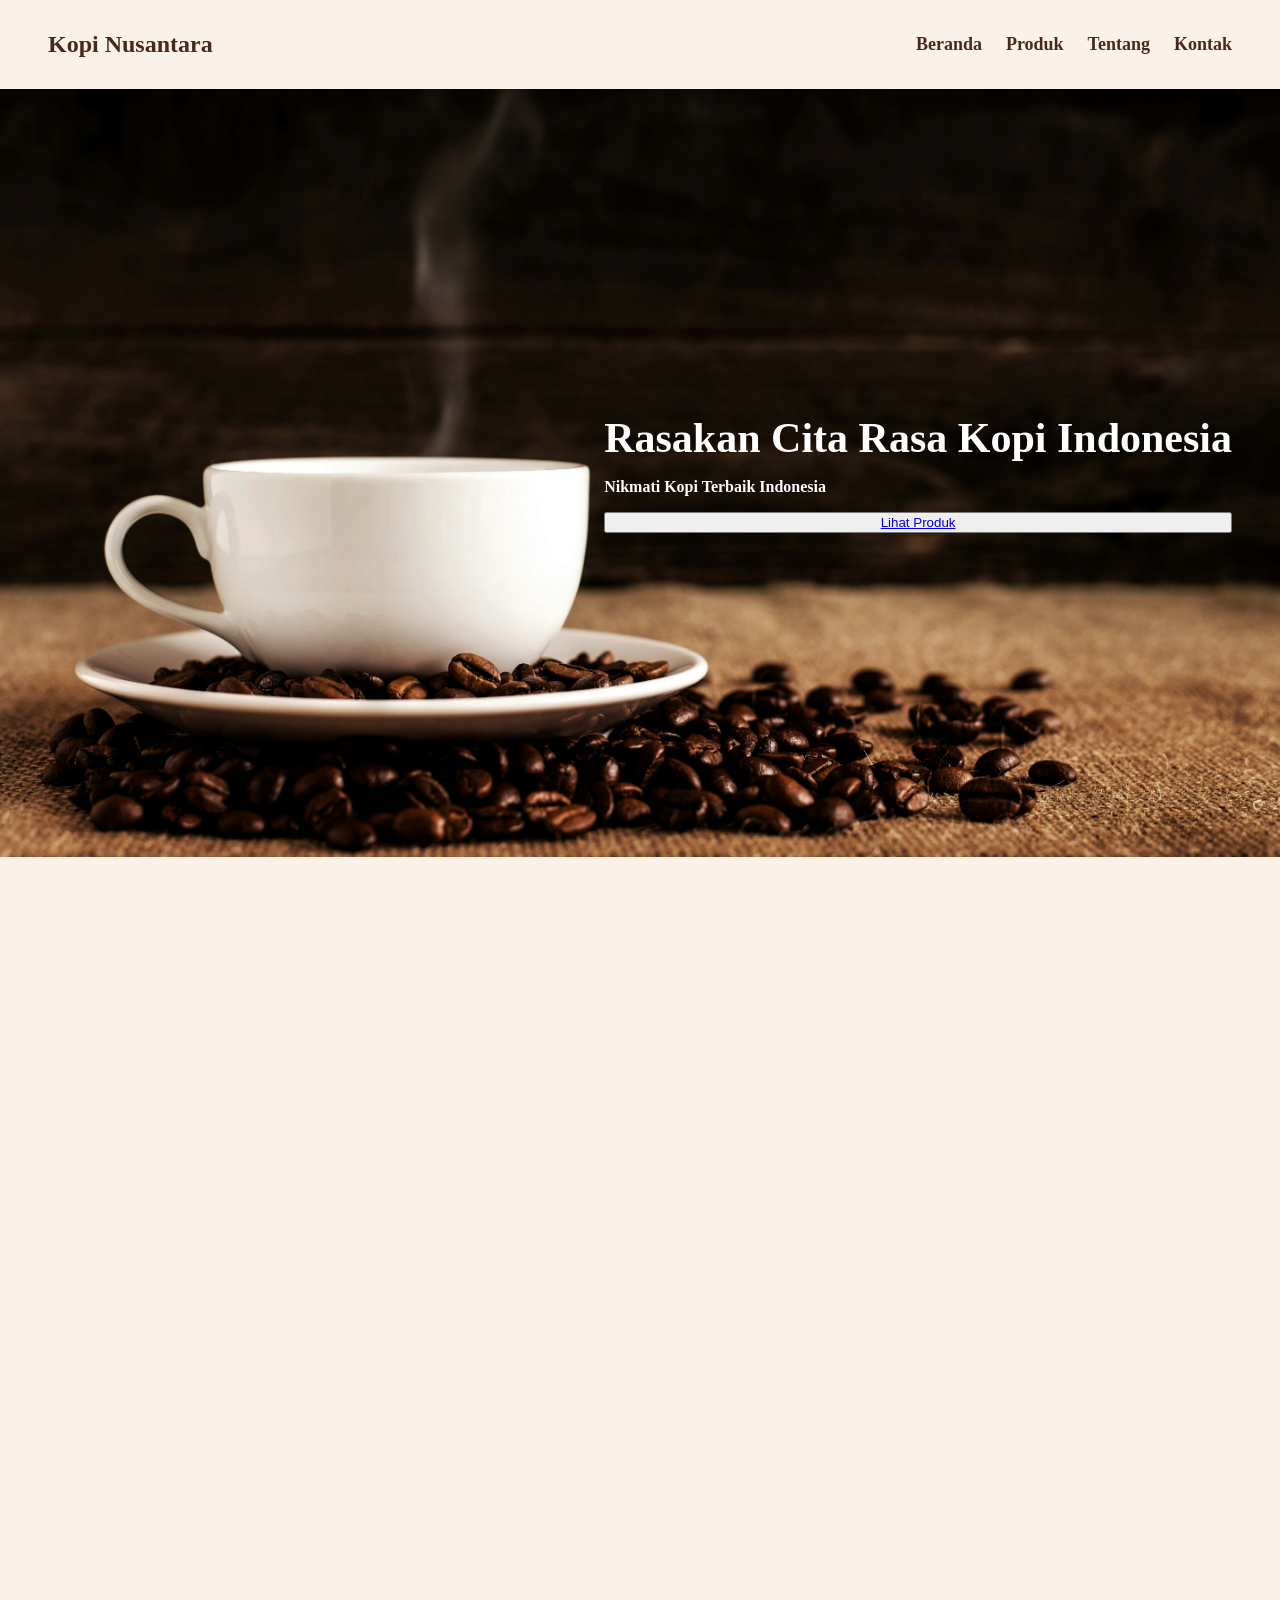
==== index.html @ b6ae77c0 "add navbar and hero section" ====
<!DOCTYPE html>
<html lang="en">

<head>
    <meta charset="UTF-8">
    <meta name="viewport" content="width=device-width, initial-scale=1.0">
    <title>Document</title>
    <link rel="stylesheet" href="styles.css">
</head>

<body>
    <header class="navbar">
        <h2 class="nav-header">Kopi Nusantara</h2>
        <nav class="nav-container">
            <ul class="nav-link">
                <li>
                    <a href="index.html">Beranda</a>
                </li>
                <li>
                    <a href="products.html" target="_blank">Produk</a>
                </li>
                <li>
                    <a href="#" target="_blank">Tentang</a>
                </li>
                <li>
                    <a href="#" target="_blank">Kontak</a>

                </li>
            </ul>
        </nav>
    </header>

    <section class="hero">
        <div class="hero-content">
            <h2 style="font-size:42px;">Rasakan Cita Rasa Kopi Indonesia</h2>
            <h4>Nikmati Kopi Terbaik Indonesia</h4>
            <button><a href="products.html">Lihat Produk</a></button>
        </div>
        <img src="/assets/bg-hero.jpg" alt="bg-hero">
    </section>



</body>

</html>
---- styles.css ----
body {
    margin: 0;
    background-color: #faf2e8;
    height: 200vh;
}

h1,
h2,
h3,
h4,
h5,
h6 {
    margin: 0;
}


.navbar {
    display: flex;
    padding: 16px 48px;
    align-items: center;
    justify-content: space-between;
    box-shadow: 3px 3px 10px 2px rgba(0, 0, 0, 0.3);
    position: sticky;
    top: 0;
    background-color: #faf2e8;
    z-index: 99;
}

.nav-header {
    margin: 0;
    color: #472a1b;
}

.nav-link {
    display: flex;
    list-style-type: none;
    gap: 24px;

    padding: 0;
    justify-content: center;
    color: #472a1b;
    font-weight: bold;
    font-size: 18px;


}

.nav-link a,
.nav-link a:visited {
    text-decoration: none;
    color: #472a1b;
}

.nav-link a:hover {
    text-decoration: underline;
    color: #a85f3a;
}

.hero img {
    width: 100%;
    height: 100%;
    object-fit: cover;
    position: absolute;
    top: 0;
    left: 0;
}

.hero {
    height: 80vh;
    position: relative;
    display:flex;
    align-items: center;
    padding: 24px 48px;
    justify-content: end;
}

.hero-content {
    position: relative;
    color: white;
    z-index: 99;
    display: flex;
    flex-direction: column;
    gap: 16px;

}
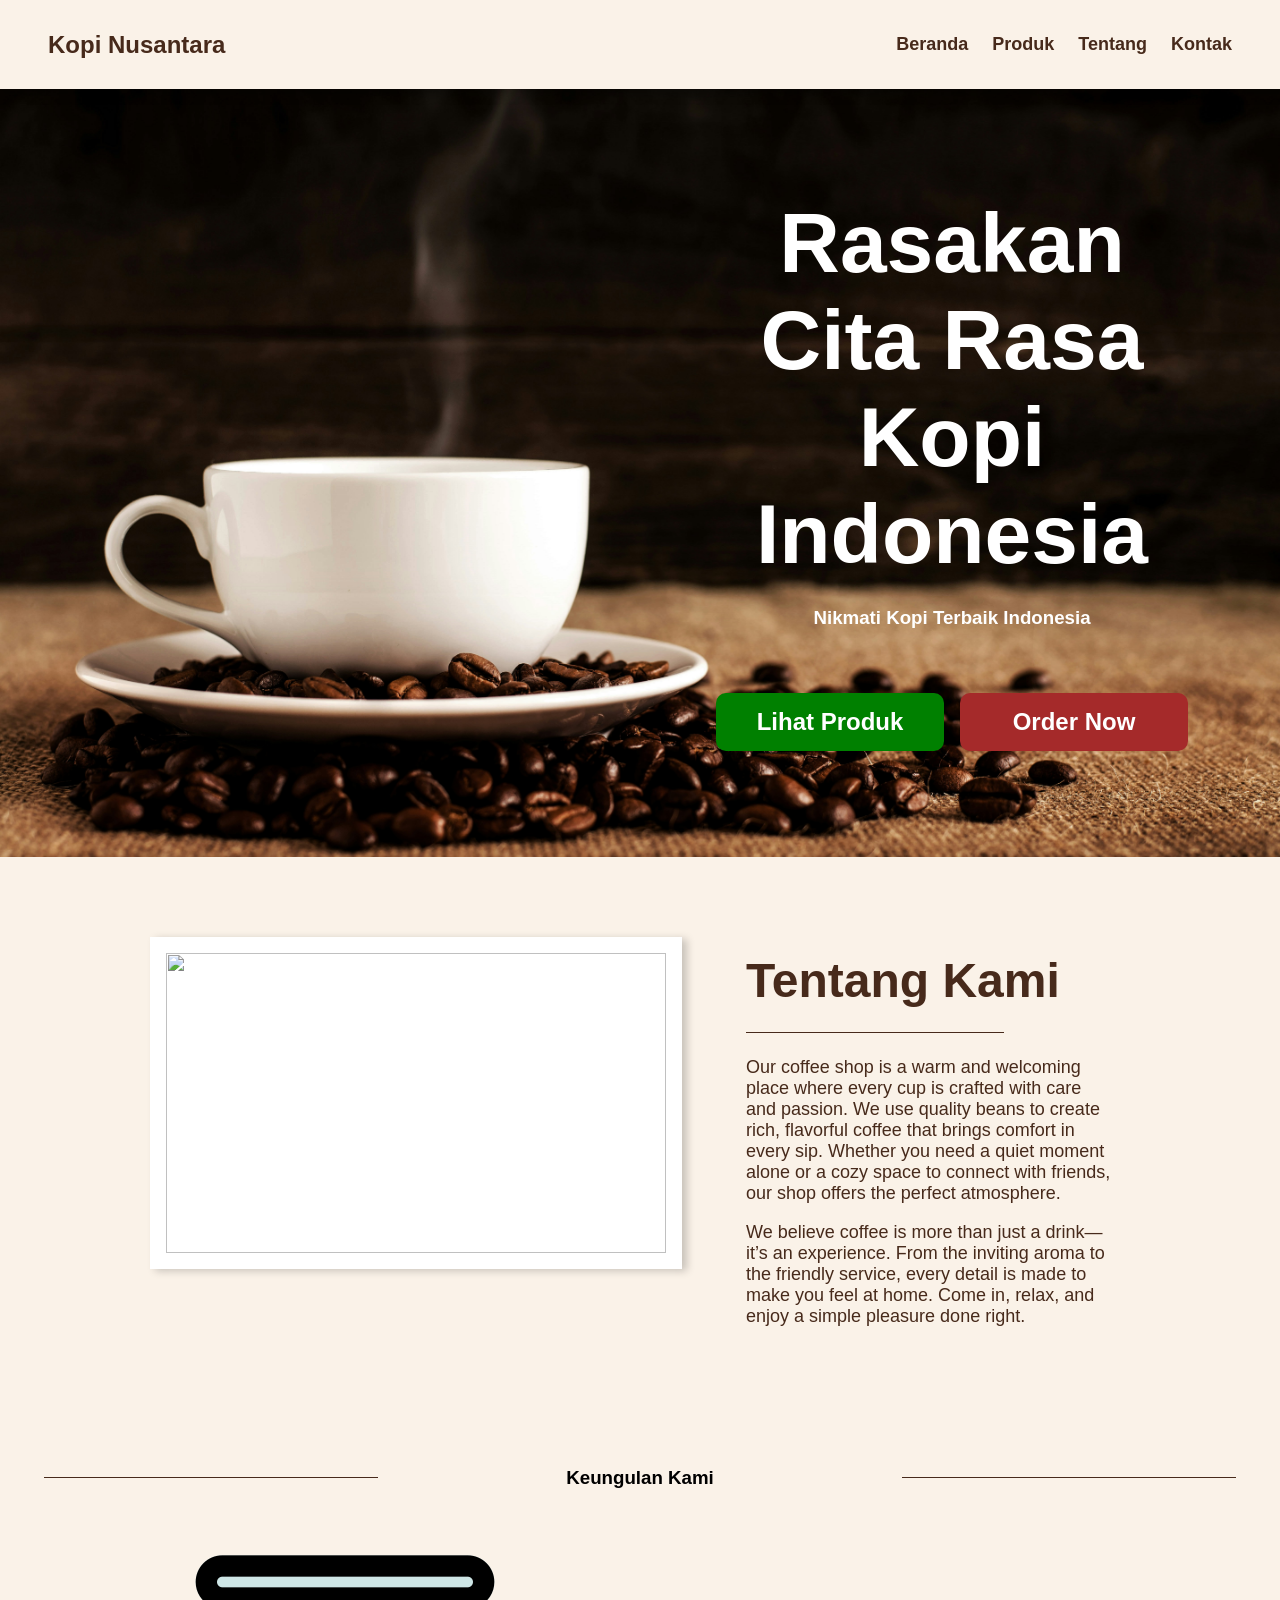
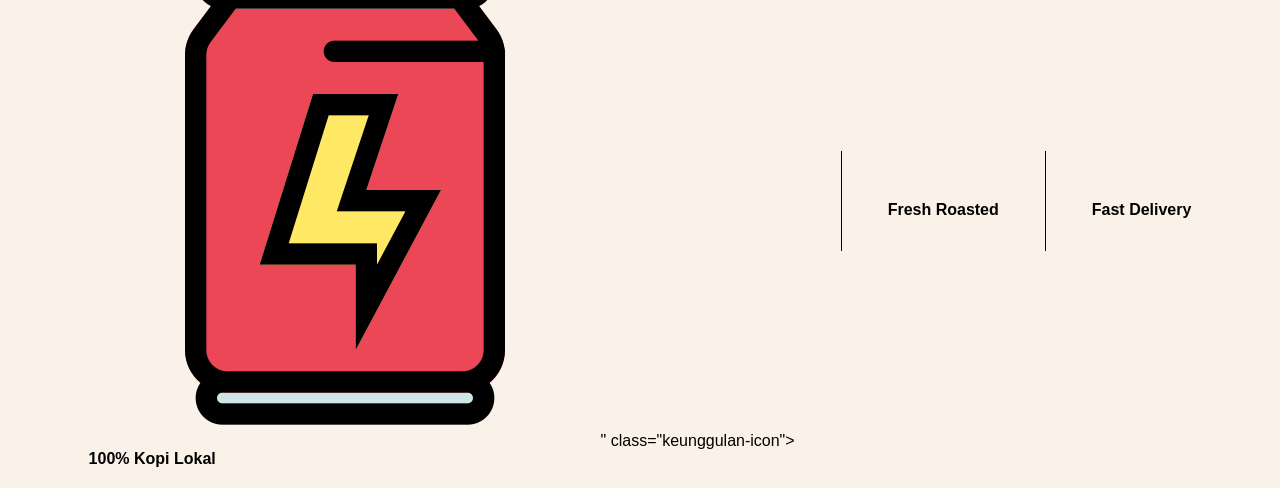
==== commit 2a17d906: "update section" ====
--- a/index.html
+++ b/index.html
@@ -4,7 +4,7 @@
 <head>
     <meta charset="UTF-8">
     <meta name="viewport" content="width=device-width, initial-scale=1.0">
-    <title>Document</title>
+    <title>Kopi Nusantara</title>
     <link rel="stylesheet" href="styles.css">
 </head>
 
@@ -20,7 +20,7 @@
                     <a href="products.html" target="_blank">Produk</a>
                 </li>
                 <li>
-                    <a href="#" target="_blank">Tentang</a>
+                    <a href="#tentang" target="_blank">Tentang</a>
                 </li>
                 <li>
                     <a href="#" target="_blank">Kontak</a>
@@ -32,13 +32,68 @@
 
     <section class="hero">
         <div class="hero-content">
-            <h2 style="font-size:42px;">Rasakan Cita Rasa Kopi Indonesia</h2>
-            <h4>Nikmati Kopi Terbaik Indonesia</h4>
-            <button><a href="products.html">Lihat Produk</a></button>
+            <div class="hero-header">
+                <h2 class="hero-title">Rasakan Cita Rasa Kopi Indonesia</h2>
+                <h3>Nikmati Kopi Terbaik Indonesia</h3>
+            </div>
+            <div class="hero-btn">
+                <a href="products.html" class="btn btn1" target="_blank">Lihat Produk</a>
+                <a href="#" class="btn btn2">Order Now</a>
+            </div>
         </div>
         <img src="/assets/bg-hero.jpg" alt="bg-hero">
     </section>
 
+    <section class="tentang" id="tentang">
+        <img src="assets/tentang-img.jpg">
+        <div class="tentang-content">
+            <h3>Tentang Kami</h3>
+            <div class="border"></div>
+            <p>
+                Our coffee shop is a warm and welcoming place where every cup is crafted with care and passion. We use
+                quality beans to create rich, flavorful coffee that brings comfort in every sip. Whether you need a
+                quiet
+                moment alone or a cozy space to connect with friends, our shop offers the perfect atmosphere.
+            </p>
+            <p>
+                We believe coffee is more than just a drink—it’s an experience. From the inviting aroma to the friendly
+                service, every detail is made to make you feel at home. Come in, relax, and enjoy a simple pleasure done
+                right.
+            </p>
+        </div>
+    </section>
+
+    <section class="keungulan" id="keungulan">
+
+        <div class="keungulan-header">
+            <div class="border"></div>
+            <h3>Keungulan Kami</h3>
+            <div class="border"></div>
+        </div>
+
+        <div class="keungulan-content">
+
+            <div class="keungulan-item">
+                <img src="assets/keunggulan-img1.png"></a>" class="keunggulan-icon">
+                <h4>100% Kopi Lokal</h4>
+            </div>
+
+            <div class="divider"></div>
+
+            <div class="keungulan-item" >
+                <img src="" class="keunggulan-icon" >
+                <h4>Fresh Roasted</h4>
+            </div>
+
+            <div class="divider"></div>
+
+            <div class="keungulan-item">
+                <img src="" class=""keunggulan-icon>
+                <h4>Fast Delivery</h4>
+            </div>
+        </div>
+
+    </section>
 
 
 </body>
--- a/styles.css
+++ b/styles.css
@@ -2,6 +2,7 @@
     margin: 0;
     background-color: #faf2e8;
     height: 200vh;
+    font-family: 'Segoe UI', Tahoma, Geneva, Verdana, sans-serif;
 }
 
 h1,
@@ -13,7 +14,6 @@
     margin: 0;
 }
 
-
 .navbar {
     display: flex;
     padding: 16px 48px;
@@ -35,14 +35,11 @@
     display: flex;
     list-style-type: none;
     gap: 24px;
-
     padding: 0;
     justify-content: center;
     color: #472a1b;
     font-weight: bold;
     font-size: 18px;
-
-
 }
 
 .nav-link a,
@@ -54,6 +51,15 @@
 .nav-link a:hover {
     text-decoration: underline;
     color: #a85f3a;
+}
+
+.hero {
+    height: 80vh;
+    display: flex;
+    align-items: center;
+    padding: 24px 48px;
+    justify-content: end;
+    position: relative;
 }
 
 .hero img {
@@ -65,21 +71,143 @@
     left: 0;
 }
 
-.hero {
-    height: 80vh;
+.hero-header {
+    display: flex;
+    flex-direction: column;
+    gap: 24px;
+}
+
+.hero-content {
+    color: white;
+    padding: 60px 24px;
+    z-index: 10;
+    display: flex;
+    flex-direction: column;
+    justify-content: space-between;
+    gap: 48px;
+}
+
+.hero-content a {
+    text-decoration: none;
+}
+
+.hero-content h2,
+.hero-content h3 {
+    font-family: Arial, Helvetica, sans-serif;
+    text-align: center;
+
+}
+
+.hero-content h2 {
+    font-size: 84px;
+    max-width: 40vw;
+}
+
+.hero-btn {
+    display: flex;
+    gap: 16px;
+    justify-content: center;
+
+}
+
+.btn {
+    color: white;
+    padding: 4px;
+    width: 220px;
+    height: 50px;
+    display: flex;
+    align-items: center;
+    justify-content: center;
+    font-weight: bold;
+    font-size: 24px;
+    margin-top: 16px;
+    border-radius: 10px;
+}
+
+.btn1 {
+    background-color: green;
+}
+
+.btn2 {
+    background-color: brown;
+}
+
+/* tentang section */
+
+.tentang {
+    padding: 80px 150px;
+    display: flex;
+    gap: 48px;
     position: relative;
-    display:flex;
-    align-items: center;
-    padding: 24px 48px;
-    justify-content: end;
-}
-
-.hero-content {
+}
+
+.tentang img {
+    background-color: white;
+    padding: 16px;
+    box-shadow: 5px 2px 8px 0px rgba(0, 0, 0, 0.20);
+    width: 500px;
+    height: 300px;
+    object-fit: cover;
+
+}
+
+.tentang-content {
+    color: #472a1b;
+    width: 100%;
+    padding: 16px;
+}
+
+.tentang-content p {
+    font-size: 18px;
+    font-weight: 500;
+}
+
+.tentang-content h3 {
+    font-size: 48px;
+}
+
+.border {
+    border-top: 1px solid #472a1b;
+    margin: 24px 0;
+    width: 70%;
+}
+
+/* keungulan section */
+
+.divider {
+    width: 1px;
+    height: 100px;
+    background-color: black;
+}
+
+
+.keungulan {
+    width: 100%;
+}
+
+.keungulan-header {
+    display: flex;
+
+    justify-content: center;
+    align-items: center;
+    padding: 12px 44px;
+    gap: 24px;
+
+}
+
+.keungulan h3 {
+    text-wrap: none;
+    width: 100%;
+    text-align: center;
+}
+
+.keungulan-content {
     position: relative;
-    color: white;
-    z-index: 99;
-    display: flex;
-    flex-direction: column;
-    gap: 16px;
-
+    display: flex;
+    gap: 46px;
+    align-items: center;
+    justify-content: center;
+    padding: 20px 12px;
+    height: 70%;
+    margin: none;
 }
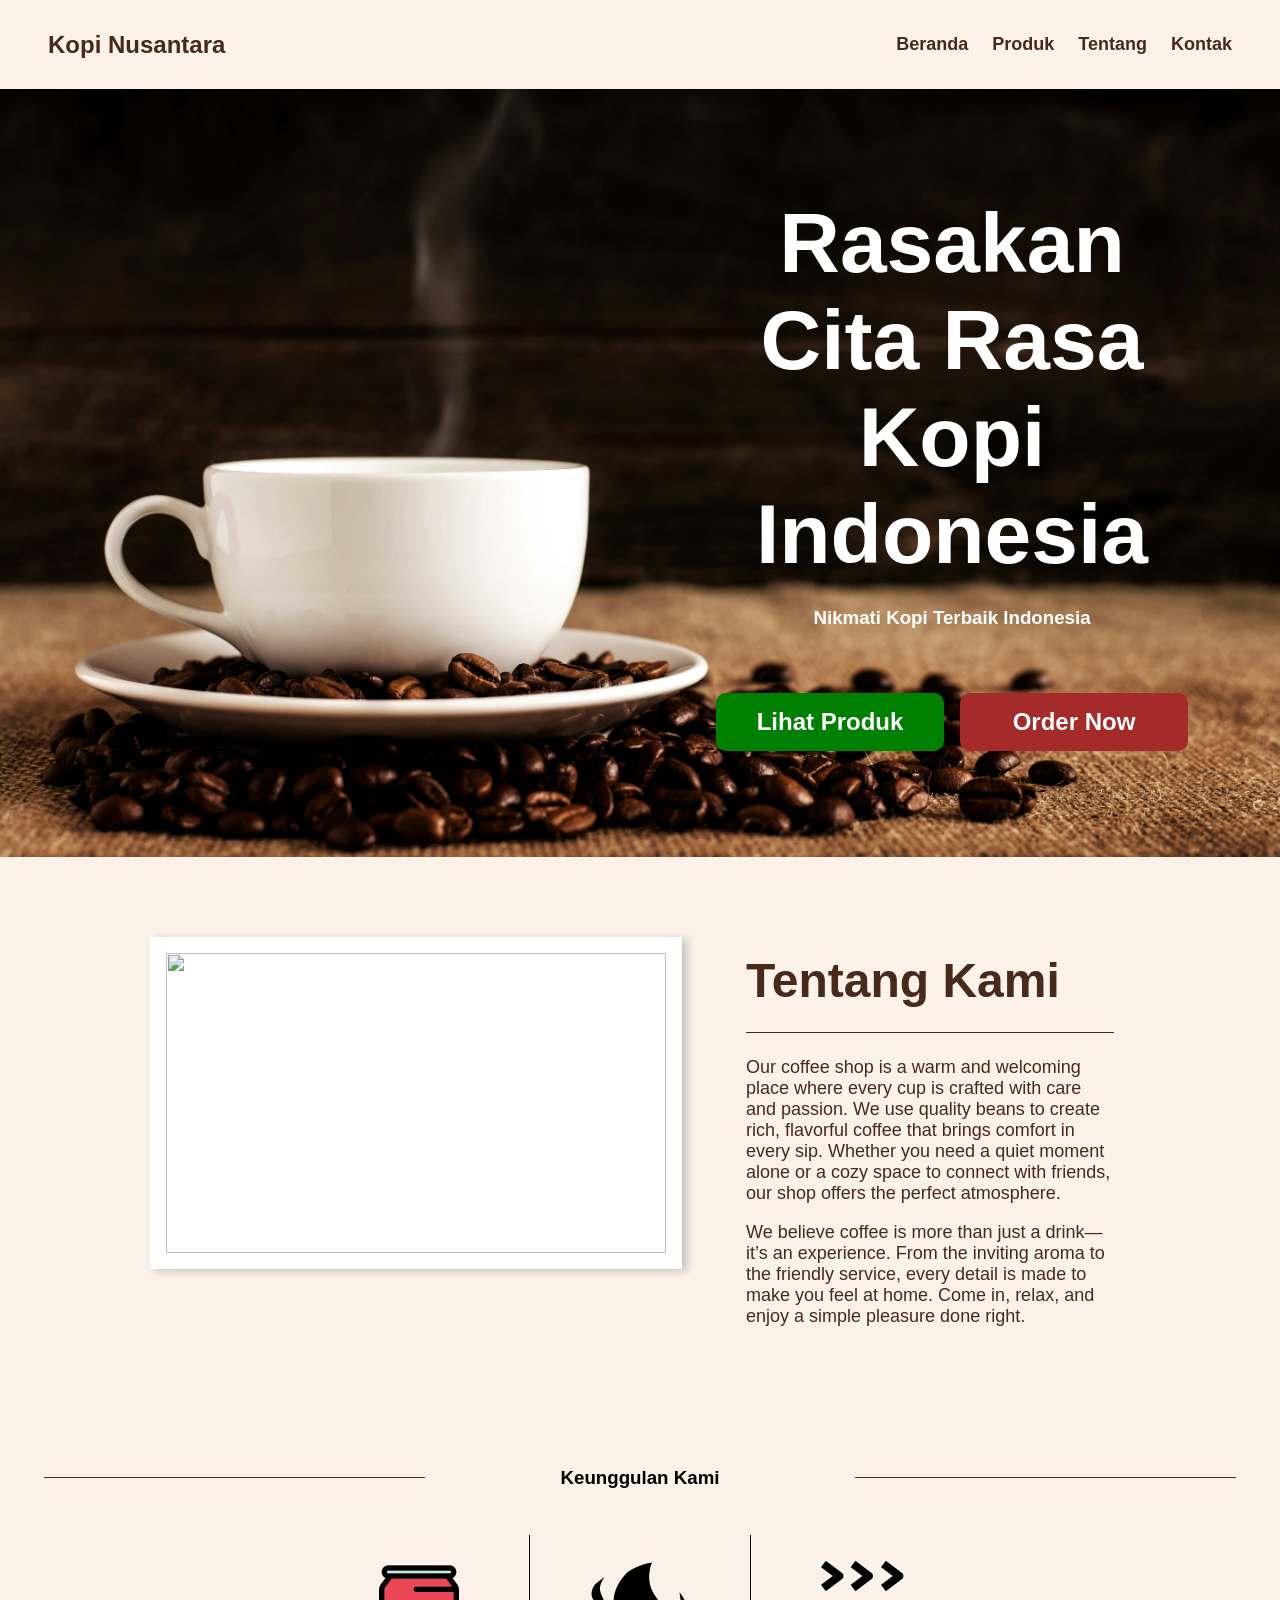
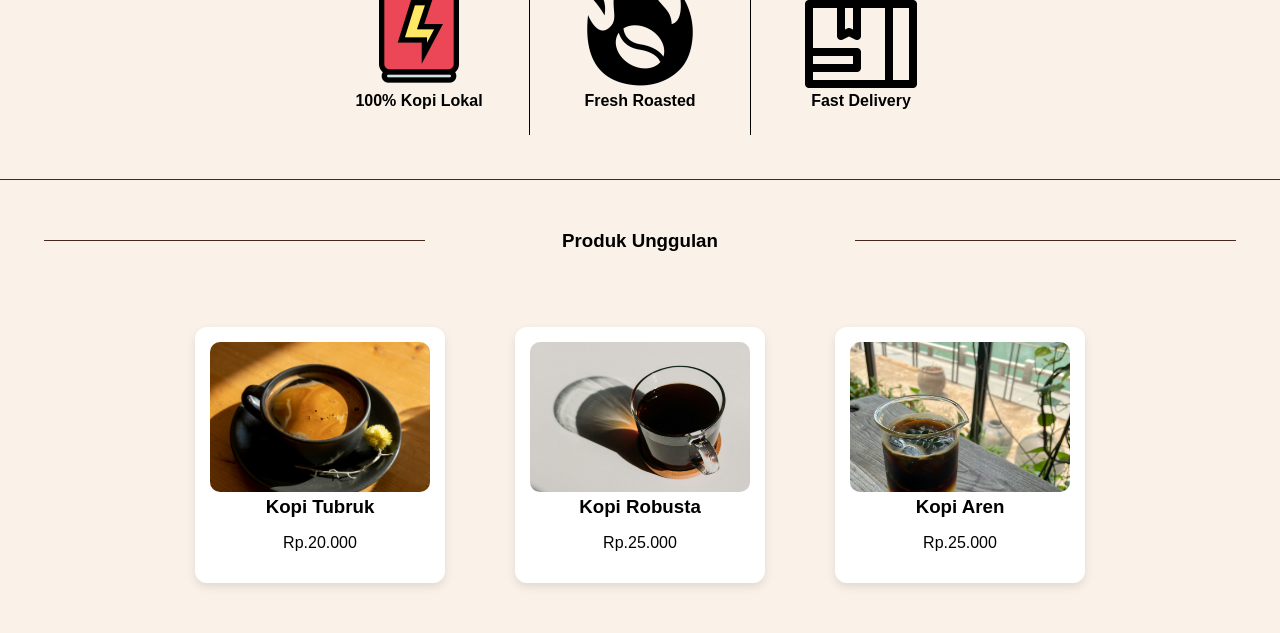
==== commit 41664b99: "product section" ====
--- a/index.html
+++ b/index.html
@@ -63,38 +63,84 @@
         </div>
     </section>
 
-    <section class="keungulan" id="keungulan">
+    <section class="keunggulan" id="keunggulan">
 
-        <div class="keungulan-header">
+        <div class="keunggulan-header">
             <div class="border"></div>
-            <h3>Keungulan Kami</h3>
+            <h3>Keunggulan Kami</h3>
             <div class="border"></div>
         </div>
 
-        <div class="keungulan-content">
+        <div class="keunggulan-content">
 
-            <div class="keungulan-item">
-                <img src="assets/keunggulan-img1.png"></a>" class="keunggulan-icon">
+            <div class="keunggulan-item">
+                <img src="assets/keunggulan-icon1.png" class="keunggulan-icon">
                 <h4>100% Kopi Lokal</h4>
             </div>
 
             <div class="divider"></div>
 
-            <div class="keungulan-item" >
-                <img src="" class="keunggulan-icon" >
+            <div class="keunggulan-item">
+                <img src="assets/keunggulan-icon2.png" class="keunggulan-icon">
                 <h4>Fresh Roasted</h4>
             </div>
 
             <div class="divider"></div>
 
-            <div class="keungulan-item">
-                <img src="" class=""keunggulan-icon>
+            <div class="keunggulan-item">
+                <img src="assets/keunggulan-icon3.png" class="keunggulan-icon">
                 <h4>Fast Delivery</h4>
             </div>
         </div>
 
     </section>
 
+   <div class="border"></div>
+
+
+    <section class="preview" id="preview">
+
+        <div class="preview-header">
+            <div class="border"></div>
+            <h3>Produk Unggulan</h3>
+            <div class="border"></div>
+        </div>
+
+
+        <div class="product-container">
+
+            <div class="card product">
+                <div class="product-preview">
+                    <img src="assets/kopi-tubruk-img.jpg" alt="Coffee" class="card-img">
+                </div>
+                <div class="product-content">
+                    <h3>Kopi Tubruk</h3>
+                    <p>Rp.20.000</p>
+                </div>
+            </div>
+
+            <div class="card product">
+                <div class="product-preview">
+                    <img src="assets/kopi-robusta-img.jpg" alt="Coffee" class="card-img">
+                </div>
+                <div class="product-content">
+                    <h3>Kopi Robusta</h3>
+                    <p>Rp.25.000</p>
+                </div>
+            </div>
+
+            <div class="card product">
+                <div class="product-preview">
+                    <img src="assets/kopi-aren-img.jpg" alt="Coffee" class="card-img">
+                </div>
+                <div class="product-content">
+                    <h3>Kopi Aren</h3>
+                    <p>Rp.25.000</p>
+                </div>
+            </div>
+        </div>
+    </section>
+
 
 </body>
 
--- a/styles.css
+++ b/styles.css
@@ -169,25 +169,24 @@
 .border {
     border-top: 1px solid #472a1b;
     margin: 24px 0;
-    width: 70%;
+    width: 100%;
 }
 
 /* keungulan section */
 
 .divider {
     width: 1px;
-    height: 100px;
+    height: 200px;
     background-color: black;
 }
 
 
-.keungulan {
-    width: 100%;
-}
-
-.keungulan-header {
-    display: flex;
-
+.keunggulan {
+    width: 100%;
+}
+
+.keunggulan-header {
+    display: flex;
     justify-content: center;
     align-items: center;
     padding: 12px 44px;
@@ -195,19 +194,91 @@
 
 }
 
-.keungulan h3 {
+.keunggulan h3 {
     text-wrap: none;
     width: 100%;
     text-align: center;
-}
-
-.keungulan-content {
+    margin: 0;
+    padding-top: 0;
+}
+
+.keunggulan .border {
+    height: 1px;
+    width: 100%;
+}
+
+.keunggulan-content {
     position: relative;
     display: flex;
     gap: 46px;
     align-items: center;
     justify-content: center;
     padding: 20px 12px;
-    height: 70%;
-    margin: none;
+    height: 20%;
+    margin: 0 auto;
+    max-width: 60%;
+    text-align: center;
+}
+
+.keunggulan-item {
+    text-align: center;
+
+
+}
+
+.keunggulan-icon {
+    width: 10vw;
+    height: auto;
+}
+
+/* preview-product section */
+
+.preview-header {
+    display: flex;
+    justify-content: center;
+    align-items: center;
+    padding: 12px 44px;
+    gap: 24px;
+}
+
+.preview-header h3 {
+    text-wrap: none;
+    width: 100%;
+    text-align: center;
+    justify-content: center;
+    margin: 0;
+    padding-top: 0;
+}
+
+
+.card {
+    width: 220px;
+    background: white;
+    border-radius: 12px;
+    box-shadow: 0 4px 10px rgba(0, 0, 0, 0.1);
+    text-align: center;
+    padding: 15px;
+}
+
+.card-img {
+    width: 100%;
+    height: 150px;
+    object-fit: cover;
+    /* 🔥 keeps it clean */
+    border-radius: 10px;
+}
+
+@media (max-width: 768px) {
+    .product-container {
+        flex-direction: column;
+        align-items: center;
+    }
+}
+
+.product-container {
+    display: flex;
+    align-items: center;
+    gap: 70px;
+    justify-content: center;
+    padding: 50px 20px;
 }
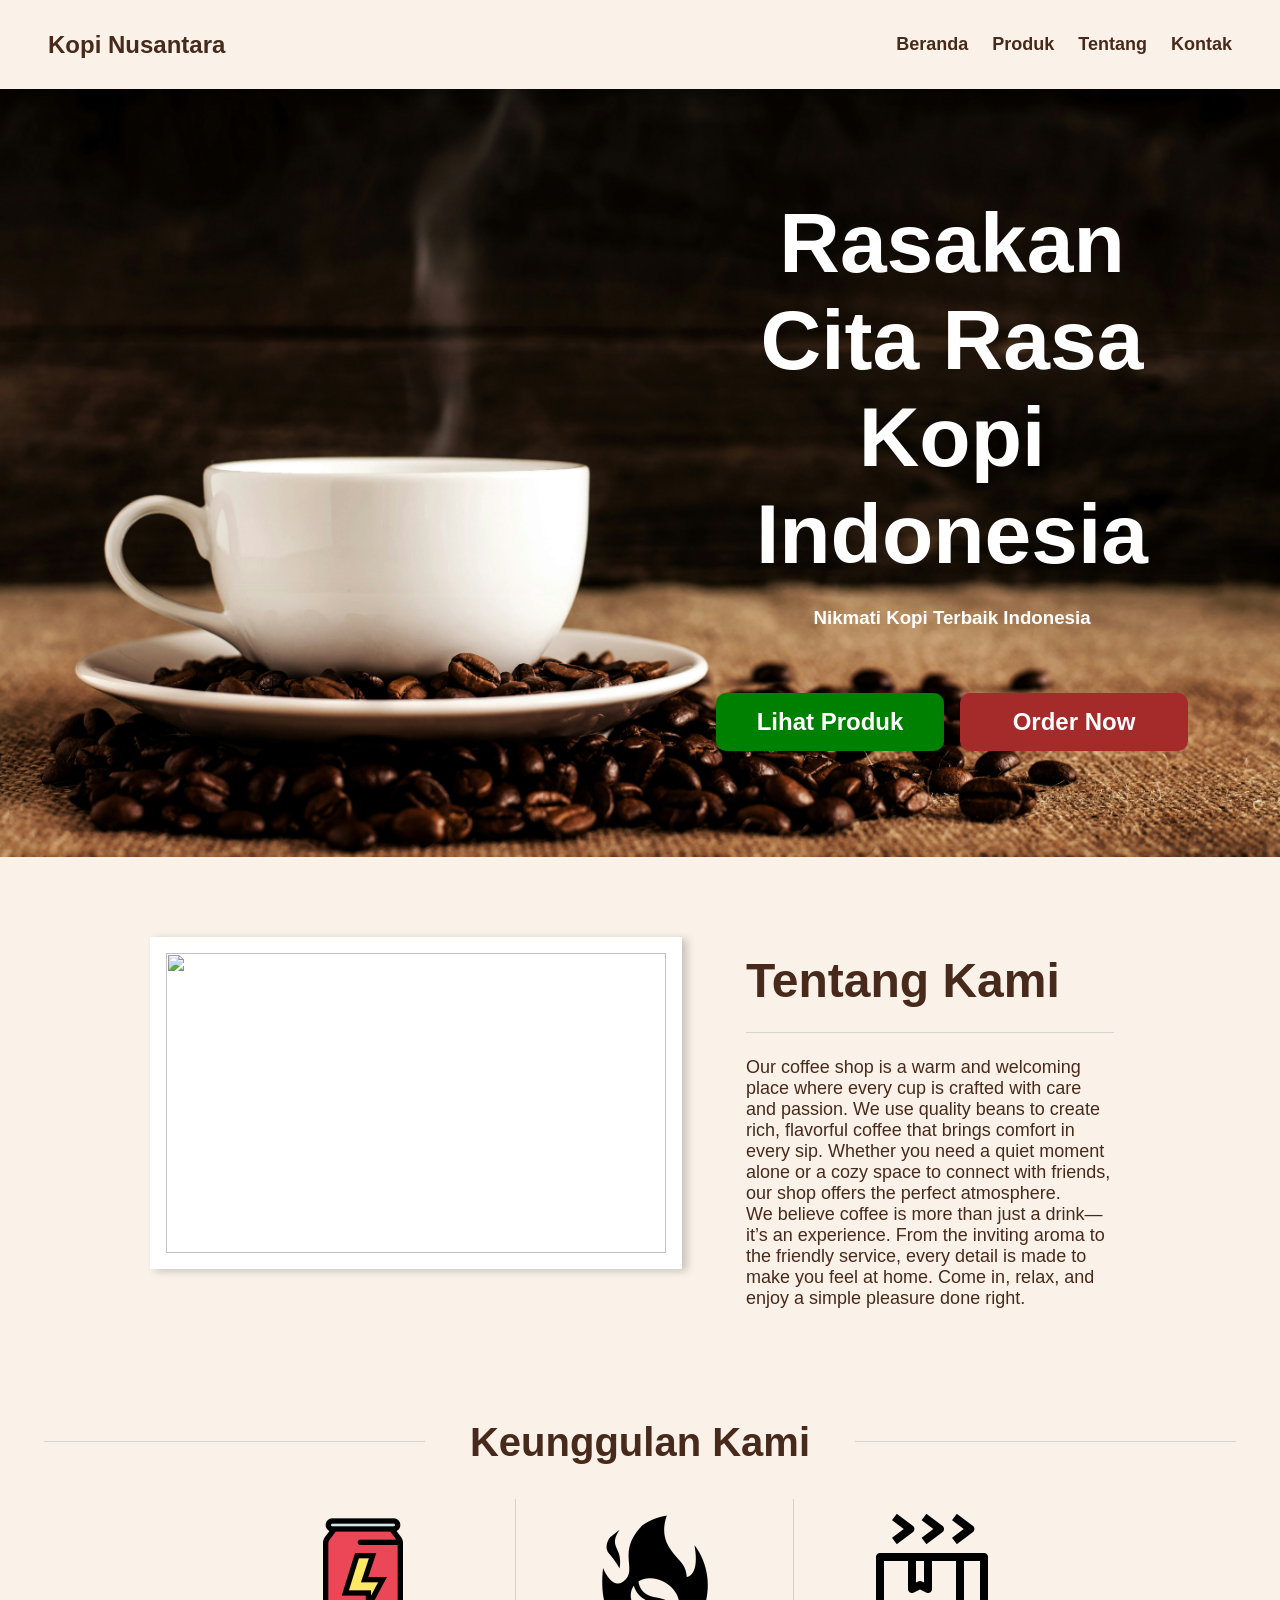
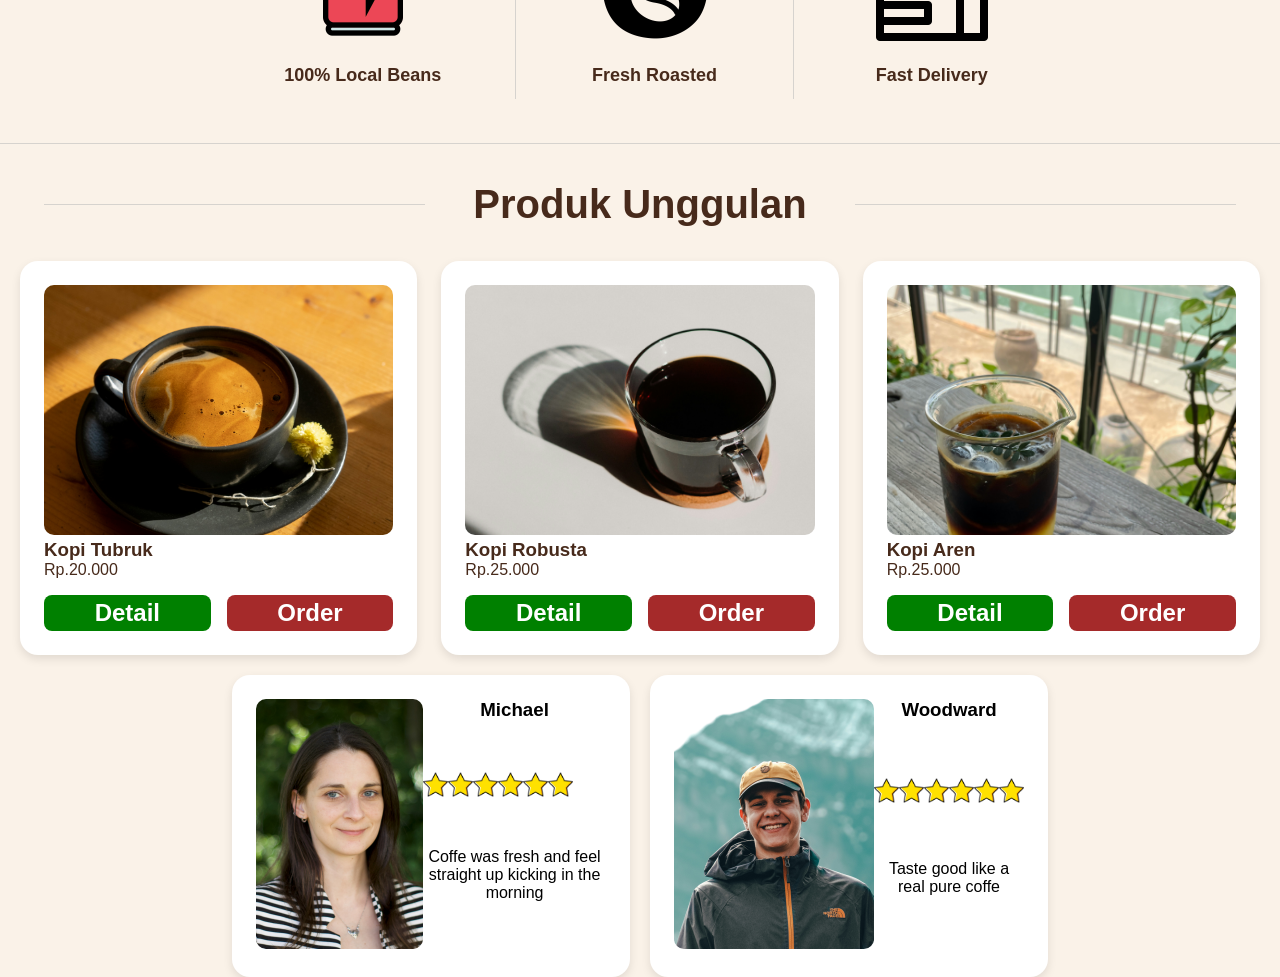
==== commit 2c7ace79: "testimoni section" ====
--- a/index.html
+++ b/index.html
@@ -65,7 +65,7 @@
 
     <section class="keunggulan" id="keunggulan">
 
-        <div class="keunggulan-header">
+        <div class="section-header">
             <div class="border"></div>
             <h3>Keunggulan Kami</h3>
             <div class="border"></div>
@@ -75,7 +75,7 @@
 
             <div class="keunggulan-item">
                 <img src="assets/keunggulan-icon1.png" class="keunggulan-icon">
-                <h4>100% Kopi Lokal</h4>
+                <h4>100% Local Beans</h4>
             </div>
 
             <div class="divider"></div>
@@ -95,12 +95,12 @@
 
     </section>
 
-   <div class="border"></div>
+    <div class="border"></div>
 
 
     <section class="preview" id="preview">
 
-        <div class="preview-header">
+        <div class="section-header">
             <div class="border"></div>
             <h3>Produk Unggulan</h3>
             <div class="border"></div>
@@ -116,6 +116,10 @@
                 <div class="product-content">
                     <h3>Kopi Tubruk</h3>
                     <p>Rp.20.000</p>
+                    <div class="hero-btn">
+                        <a href="products.html" class="btn-product btn1" target="_blank">Detail</a>
+                        <a href="#" class="btn-product btn2">Order</a>
+                    </div>
                 </div>
             </div>
 
@@ -126,6 +130,10 @@
                 <div class="product-content">
                     <h3>Kopi Robusta</h3>
                     <p>Rp.25.000</p>
+                    <div class="hero-btn">
+                        <a href="products.html" class="btn-product btn1" target="_blank">Detail</a>
+                        <a href="#" class="btn-product btn2">Order</a>
+                    </div>
                 </div>
             </div>
 
@@ -136,9 +144,62 @@
                 <div class="product-content">
                     <h3>Kopi Aren</h3>
                     <p>Rp.25.000</p>
-                </div>
-            </div>
-        </div>
+                    <div class="hero-btn">
+                        <a href="products.html" class="btn-product btn1" target="_blank">Detail</a>
+                        <a href="#" class="btn-product btn2">Order</a>
+                    </div>
+                </div>
+            </div>
+        </div>
+    </section>
+
+    <section class="testimoni" id="testimoni">
+        <div class="testimoni-container">
+
+            <div class="card testimoni">
+                <div class="testimoni-preview">
+                    <img src="assets/testimoni-1.jpg" alt="profile pic" class="card-img">
+                </div>
+                <div class="testimoni-content">
+                    <h3>Michael</h3>
+                    <div class="rating">
+                        <img src="assets/star-icon.png" />
+                        <img src="assets/star-icon.png" />
+                        <img src="assets/star-icon.png" />
+                        <img src="assets/star-icon.png" />
+                        <img src="assets/star-icon.png" />
+                        <img src="assets/star-icon.png" />
+                    </div>
+                    <p>Coffe was fresh and feel straight up kicking in the morning</p>
+                </div>
+            </div>
+
+            <div class="card testimoni">
+                <div class="testimoni-preview">
+                    <img src="assets/testimoni-2.jpg" alt="profile pic" class="card-img">
+                </div>
+                <div class="testimoni-content">
+                    <h3>Woodward</h3>
+                    <div class="rating">
+                        <img src="assets/star-icon.png" />
+                        <img src="assets/star-icon.png" />
+                        <img src="assets/star-icon.png" />
+                        <img src="assets/star-icon.png" />
+                        <img src="assets/star-icon.png" />
+                        <img src="assets/star-icon.png" />
+                    </div>
+                    <p>Taste good like a real pure coffe</p>
+                </div>
+            </div>
+        </div>
+    </section>
+
+
+
+
+
+
+
     </section>
 
 
--- a/styles.css
+++ b/styles.css
@@ -10,7 +10,8 @@
 h3,
 h4,
 h5,
-h6 {
+h6, 
+p {
     margin: 0;
 }
 
@@ -107,6 +108,7 @@
     display: flex;
     gap: 16px;
     justify-content: center;
+    width: 100%;
 
 }
 
@@ -123,6 +125,21 @@
     margin-top: 16px;
     border-radius: 10px;
 }
+
+.btn-product {
+    color: white;
+    padding: 4px;
+    width: 100%;
+    display: flex;
+    align-items: center;
+    justify-content: center;
+    font-weight: bold;
+    font-size: 24px;
+    margin-top: 16px;
+    border-radius: 8px;
+    text-decoration: none;
+}
+
 
 .btn1 {
     background-color: green;
@@ -167,7 +184,7 @@
 }
 
 .border {
-    border-top: 1px solid #472a1b;
+    border-top: 1px solid #d6d3ce;
     margin: 24px 0;
     width: 100%;
 }
@@ -177,7 +194,7 @@
 .divider {
     width: 1px;
     height: 200px;
-    background-color: black;
+    background-color: #d6d3ce;
 }
 
 
@@ -185,7 +202,7 @@
     width: 100%;
 }
 
-.keunggulan-header {
+.section-header {
     display: flex;
     justify-content: center;
     align-items: center;
@@ -194,12 +211,14 @@
 
 }
 
-.keunggulan h3 {
+.section-header h3 {
     text-wrap: none;
     width: 100%;
     text-align: center;
     margin: 0;
     padding-top: 0;
+    font-size: 40px;
+    color: #472a1b;
 }
 
 .keunggulan .border {
@@ -212,18 +231,23 @@
     display: flex;
     gap: 46px;
     align-items: center;
-    justify-content: center;
+    justify-content: space-evenly;
     padding: 20px 12px;
     height: 20%;
     margin: 0 auto;
     max-width: 60%;
     text-align: center;
+
 }
 
 .keunggulan-item {
     text-align: center;
-
-
+}
+
+.keunggulan-item h4 {
+    margin-top: 20px;
+    font-size: large;
+    color: #472a1b;
 }
 
 .keunggulan-icon {
@@ -252,19 +276,18 @@
 
 
 .card {
-    width: 220px;
+    width: 350px;
     background: white;
-    border-radius: 12px;
+    border-radius: 18px;
     box-shadow: 0 4px 10px rgba(0, 0, 0, 0.1);
     text-align: center;
-    padding: 15px;
+    padding: 24px;
 }
 
 .card-img {
     width: 100%;
-    height: 150px;
+    height: 250px;
     object-fit: cover;
-    /* 🔥 keeps it clean */
     border-radius: 10px;
 }
 
@@ -278,7 +301,46 @@
 .product-container {
     display: flex;
     align-items: center;
-    gap: 70px;
-    justify-content: center;
-    padding: 50px 20px;
+    gap: 24px;
+    justify-content: center;
+    padding: 20px;
+}
+
+.product-content {
+    color: #472a1b;
+    font-size: medium;
+    display:flex;
+    align-items: start;
+    justify-content:center;
+    flex-direction: column;
+
+}
+
+/* testimoni section */
+
+
+.testimoni-container {
+    display: flex;
+    gap: 20px;
+
+    justify-content: center;
+    flex-direction: row;
+}
+
+.testimoni {
+display: flex;
+justify-content: center;
+}
+
+
+.testimoni-content {
+display: grid;
+
+}
+
+.rating {
+ display: flex;
+ width: 100%;
+ object-fit: cover;
+ height: 25px;
 }
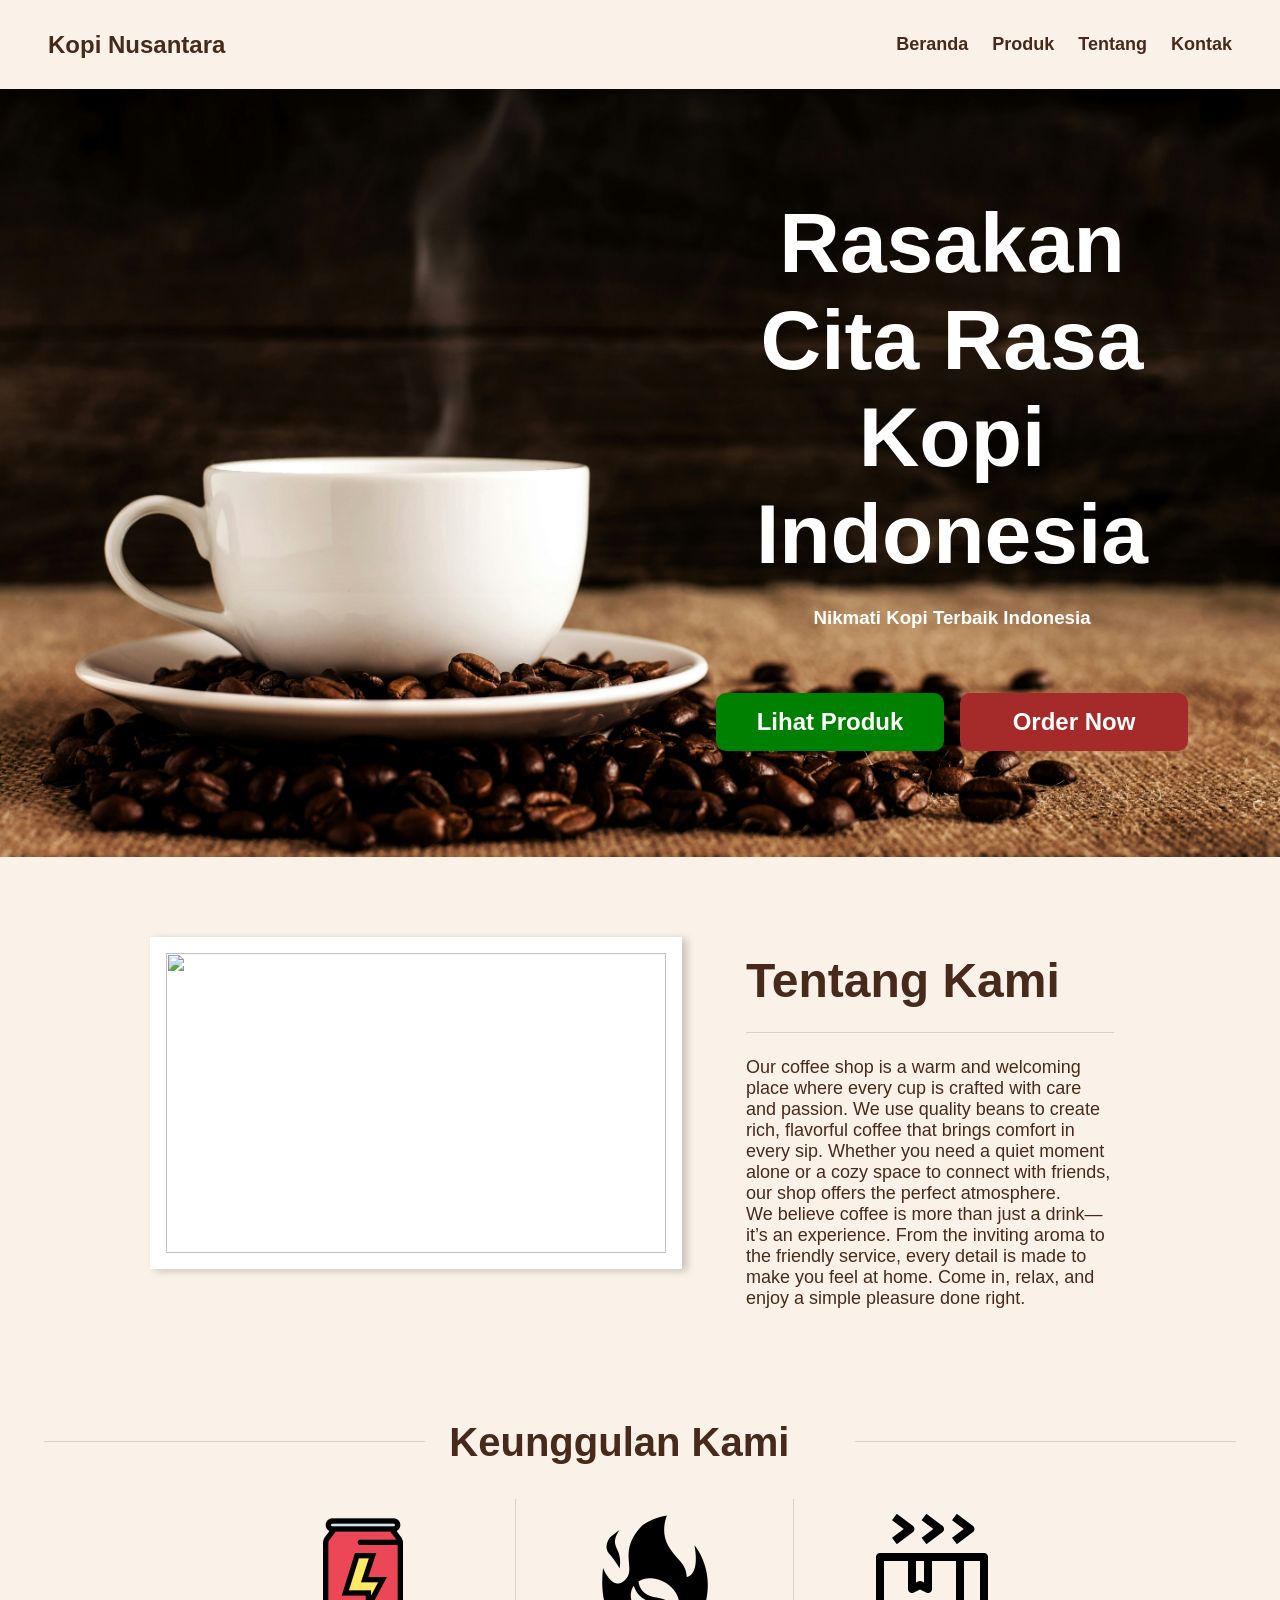
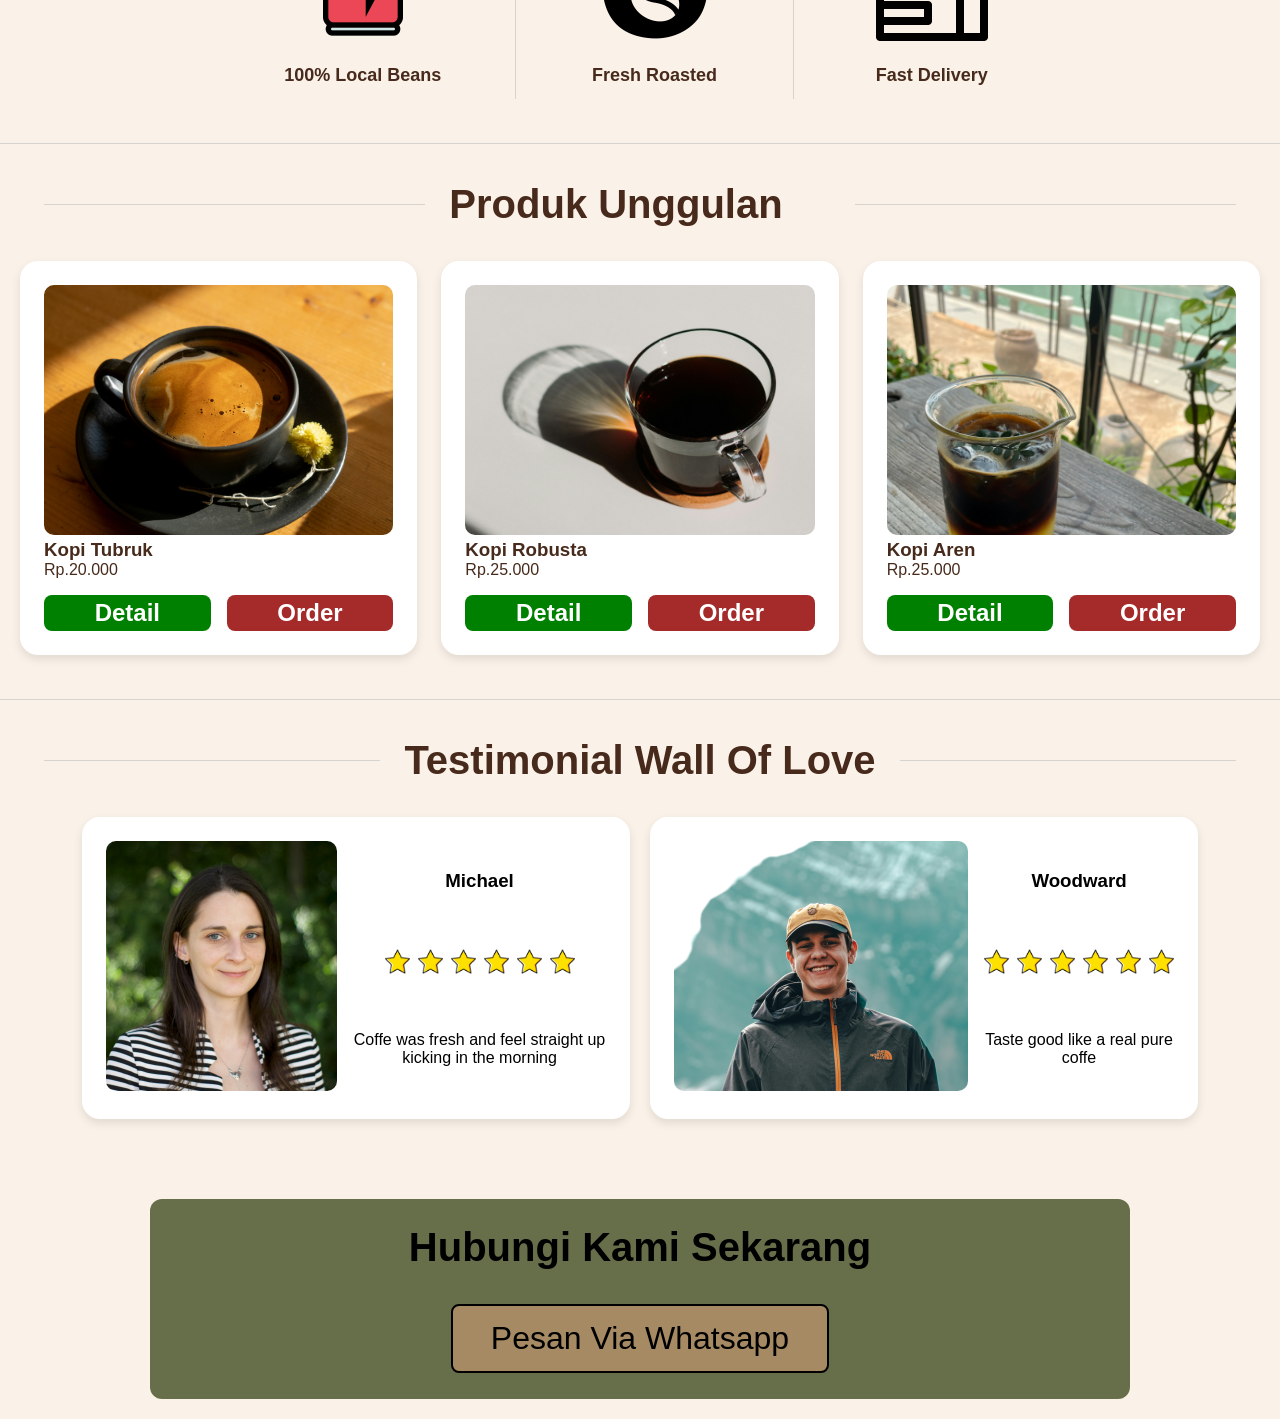
==== commit 64cbe7be: "headline call to action add" ====
--- a/index.html
+++ b/index.html
@@ -153,10 +153,21 @@
         </div>
     </section>
 
+    <div class="border"></div>
+
     <section class="testimoni" id="testimoni">
+
+        <div class="section-header">
+            <div class="border"></div>
+            <h3>Testimonial Wall Of Love </h3>
+            <div class="border"></div>
+        </div>
+
         <div class="testimoni-container">
 
-            <div class="card testimoni">
+
+
+            <div class="card testimoni-card">
                 <div class="testimoni-preview">
                     <img src="assets/testimoni-1.jpg" alt="profile pic" class="card-img">
                 </div>
@@ -174,7 +185,7 @@
                 </div>
             </div>
 
-            <div class="card testimoni">
+            <div class="card testimoni-card">
                 <div class="testimoni-preview">
                     <img src="assets/testimoni-2.jpg" alt="profile pic" class="card-img">
                 </div>
@@ -194,8 +205,18 @@
         </div>
     </section>
 
-
-
+    <section class="headline" id="headline">
+
+        <div class="headline-content">
+
+            <h2> Hubungi Kami Sekarang</h2>
+
+            <a href="#" class="button1">Pesan Via Whatsapp </a>
+        </div>
+
+    </section>
+
+    
 
 
 
--- a/styles.css
+++ b/styles.css
@@ -3,6 +3,7 @@
     background-color: #faf2e8;
     height: 200vh;
     font-family: 'Segoe UI', Tahoma, Geneva, Verdana, sans-serif;
+
 }
 
 h1,
@@ -10,9 +11,11 @@
 h3,
 h4,
 h5,
-h6, 
-p {
+h6,
+p,
+a {
     margin: 0;
+    font-family: 'Segoe UI', Tahoma, Geneva, Verdana, sans-serif;
 }
 
 .navbar {
@@ -208,10 +211,12 @@
     align-items: center;
     padding: 12px 44px;
     gap: 24px;
+    text-wrap: nowrap ;
 
 }
 
 .section-header h3 {
+    display: flex;
     text-wrap: none;
     width: 100%;
     text-align: center;
@@ -309,38 +314,111 @@
 .product-content {
     color: #472a1b;
     font-size: medium;
+    display: flex;
+    align-items: start;
+    justify-content: center;
+    flex-direction: column;
+
+}
+
+/* testimoni section */
+
+
+.testimoni-container {
+    display: flex;
+    gap: 20px;
+    align-items: start;
+    justify-content: center;
+    flex-direction: row;
+    padding: 20px 0;
+}
+
+
+
+.testimoni-card {
+    display: flex;
+    justify-content: center;
+    gap: 16px;
+    min-width: 500px;
+    background: white;
+    border-radius: 18px;
+    box-shadow: 0 4px 10px rgba(0, 0, 0, 0.1);
+    text-align: center;
+    padding: 24px;
+
+
+}
+
+
+.testimoni-content {
+    display: grid;
+    align-items: center;
+    justify-content: center;
+
+
+
+}
+
+.rating {
+    display: flex;
+    width: 100%;
+    object-fit: cover;
+    height: 25px;
+    gap: 8px;
+    justify-content: center;
+
+
+}
+
+
+/* headline section */
+
+.headline {
     display:flex;
-    align-items: start;
-    justify-content:center;
+    width: 100%;
+    height: 200px;
+    padding: 20px 0;
+    margin: 40px 0px;
+box-sizing: content-box;
+}
+
+.headline-content {
+    background-color: #676f4a;
+    display: flex;
+    justify-content: center;
     flex-direction: column;
-
-}
-
-/* testimoni section */
-
-
-.testimoni-container {
-    display: flex;
-    gap: 20px;
-
-    justify-content: center;
-    flex-direction: row;
-}
-
-.testimoni {
-display: flex;
-justify-content: center;
-}
-
-
-.testimoni-content {
-display: grid;
-
-}
-
-.rating {
- display: flex;
- width: 100%;
- object-fit: cover;
- height: 25px;
+    gap: 34px;
+    padding: 24px 24px;
+    width: 100%;
+    margin: 0 150px;
+    align-items: center;
+    border-radius: 12px;
+}
+
+.headline-content h2 {
+    font-size: 40px;
+    display: flex;
+    justify-content: center;
+    align-items: center;
+
+
+}
+
+.button1 {
+    font-size: 32px;
+    padding: 14px 38px;
+    color: black;
+    background-color: #a68a63;
+    text-decoration: none;
+    display: flex;
+   justify-content: center;
+   align-items: center;
+   border: 2px solid black;
+   width: fit-content;
+ border-radius: 8px;
+ 
+}
+
+.button1:hover {
+background-color: #eeb05a;
 }
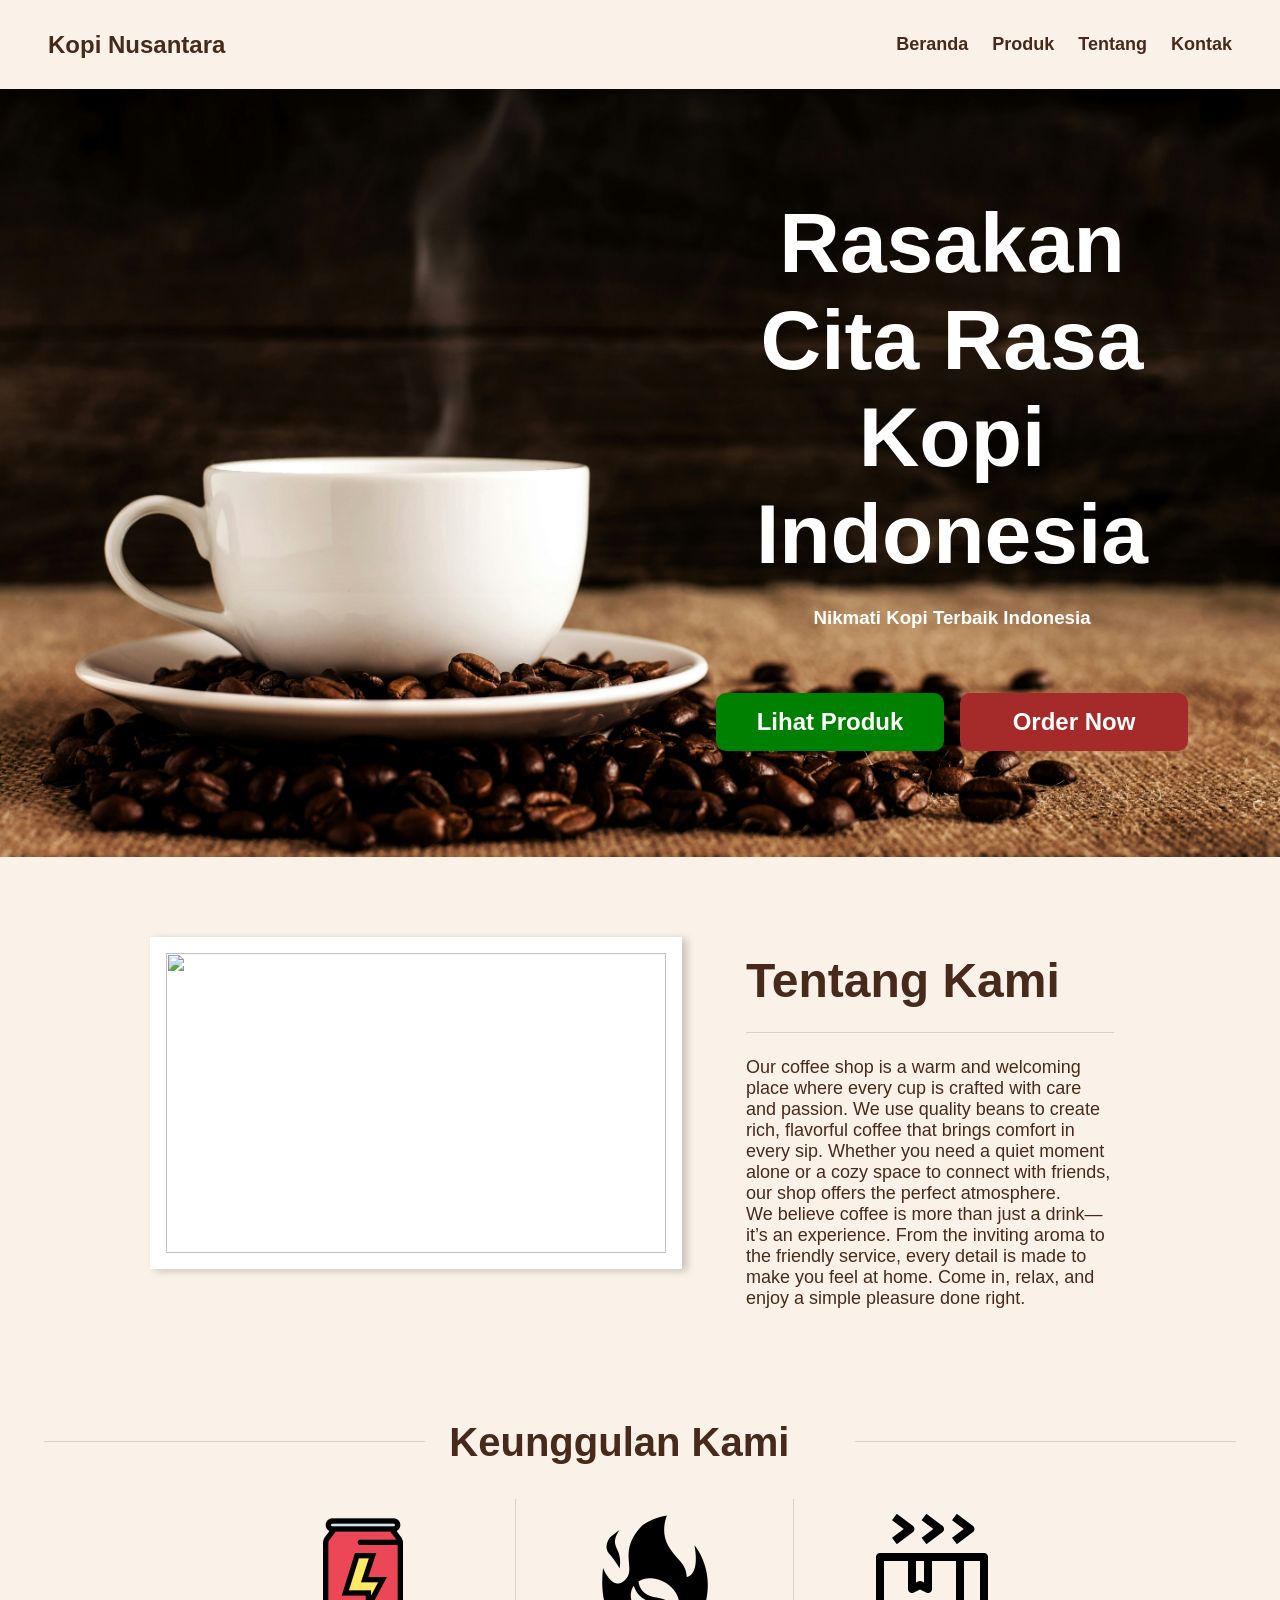
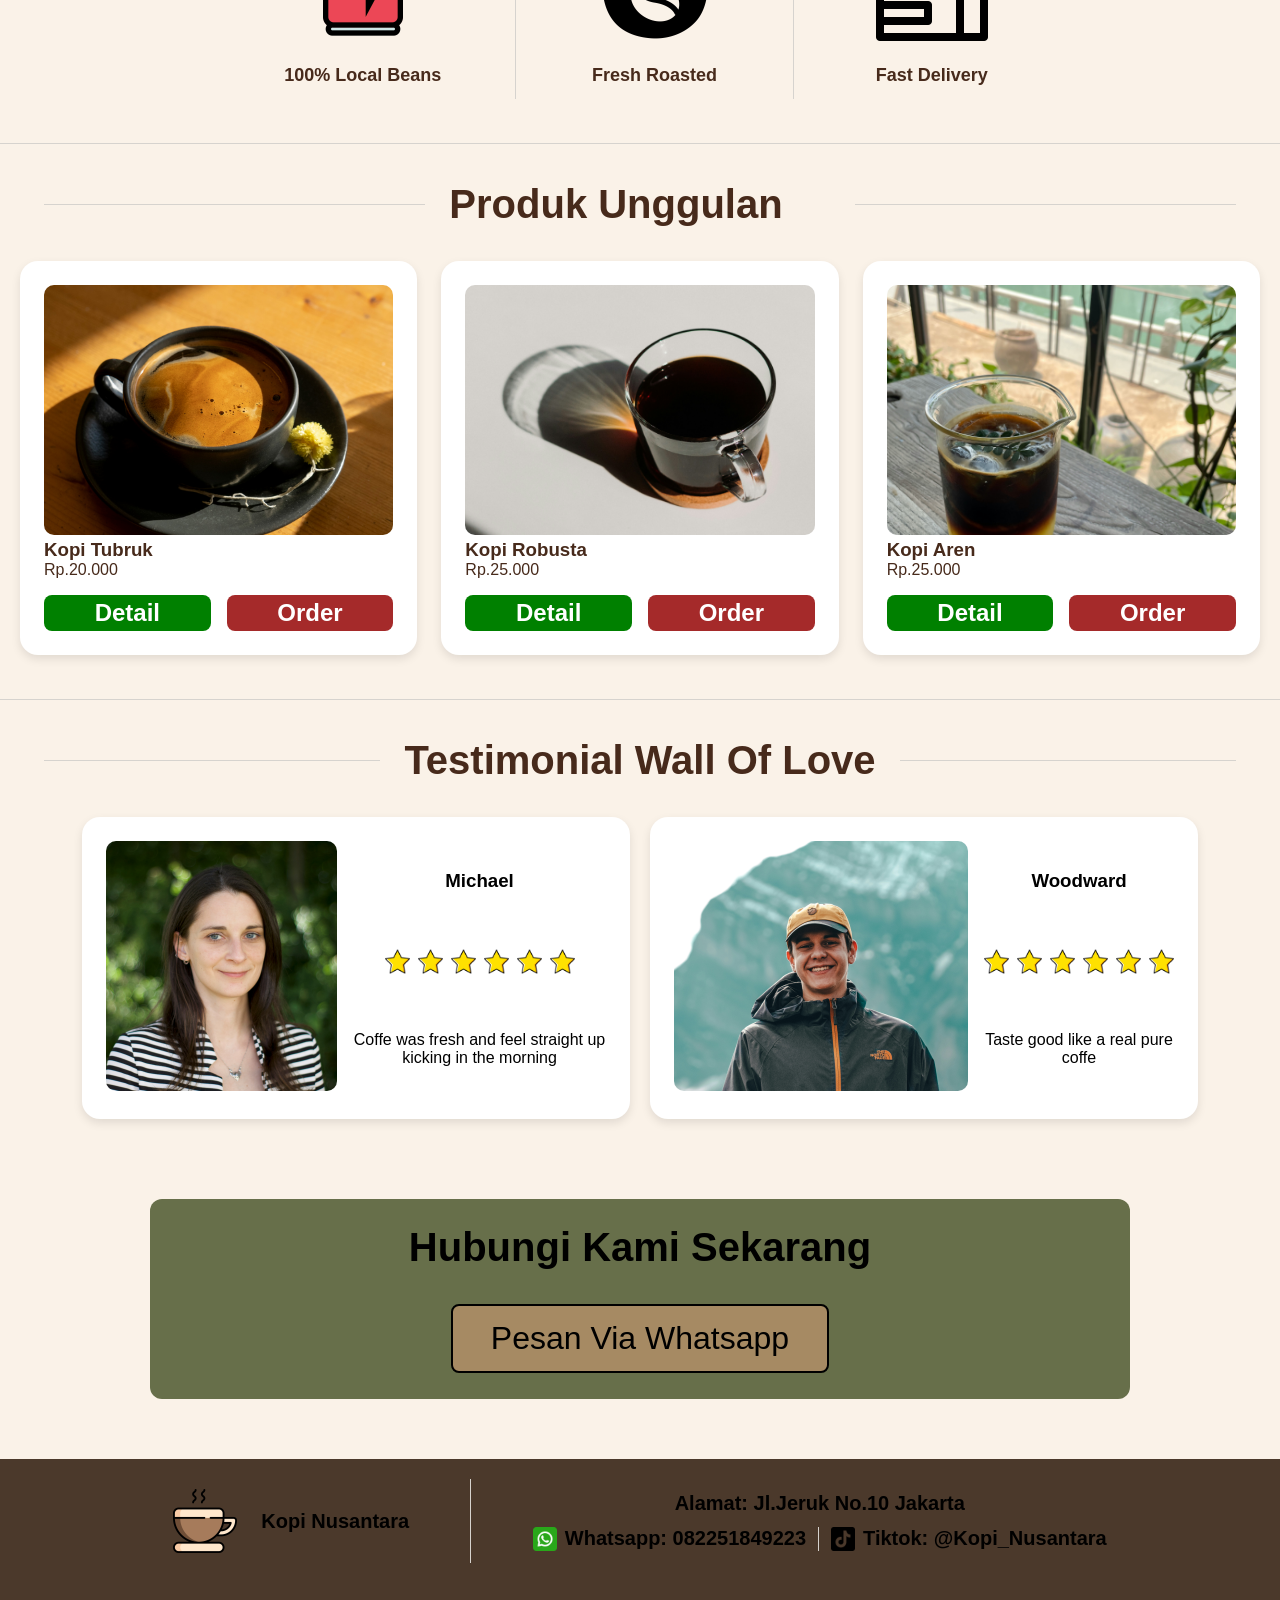
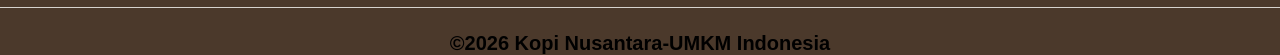
==== commit 4038ebb4: "footer add" ====
--- a/index.html
+++ b/index.html
@@ -216,12 +216,55 @@
 
     </section>
 
-    
-
-
-
-
-    </section>
+    <footer class="footer" id="footer">
+
+        <div class="footer-content">
+
+            <div class="coffe-label">
+                <img src="assets/coffe-icon.png" alt="coffe icon" class="coffe-icon">
+                <h4>Kopi Nusantara</h4>
+            </div>
+
+            <div class="coffe-label-divider"></div>
+
+            <div class="footer-contact">
+
+                <div <div class="alamat">
+                    <h4>Alamat: Jl.Jeruk No.10 Jakarta</h4>
+                </div>
+
+                <div class="social-media">
+                    
+                    <div class="whatsapp">
+                        <img src="assets/whatsapp.png" alt="whatsapp icon" class="whatsapp-icon" />
+                        <h4>Whatsapp: 082251849223</h4>
+                    </div>
+
+
+                    <div class="social-media-divider"></div>
+                    <div class="tiktok">
+                        <img src="assets/tiktok.png" alt="tiktok icon" class="tiktok-icon" />
+                        <h4>Tiktok: @Kopi_Nusantara</h4>
+                    </div>
+                </div>
+
+            </div>
+
+        </div>
+
+        <div class="border"></div>
+
+        <div class="copyright">
+            <h4>
+                ©2026 Kopi Nusantara-UMKM Indonesia
+            </h4>
+
+        </div>
+
+    </footer>
+
+
+
 
 
 </body>
--- a/styles.css
+++ b/styles.css
@@ -421,4 +421,85 @@
 
 .button1:hover {
 background-color: #eeb05a;
+}
+
+/* footer section */
+
+.footer {
+    background-color: #4b392b;
+    font-size: 20px;
+}
+
+.footer-content {
+ position: relative;
+    display: flex;
+    gap: 16px;
+    align-items: center;
+    justify-content: space-evenly;
+    padding: 20px 12px;
+    height: 20%;
+    margin: 0 auto;
+    max-width: 80%;
+    text-align: center;
+}
+
+.coffe-label {
+    display: flex;
+    align-items: center;
+     text-wrap: nowrap ;
+     gap: 24px;
+}
+
+.footer-contact {
+    display: flex;
+    flex-direction: column;
+    gap: 12px;
+   
+}
+
+.social-media {
+    display: flex;
+    gap: 12px;
+    
+}
+
+.coffe-label-divider {
+    width: 1px;
+    height: 84px;
+    background-color: #d6d3ce;
+}
+
+
+.social-media-divider {
+    width: 1px;
+    height: 24px;
+    background-color: #d6d3ce;
+}
+
+.whatsapp, .tiktok {
+    display: flex;
+    align-items: center;
+    gap: 8px;
+}
+
+.copyright {
+    display:flex;
+    align-items: center;
+    justify-content: center;
+}
+
+.coffe-icon {
+    width: 64px;
+    height: auto;
+}
+
+.whatsapp-icon {
+    
+    width: 24px;
+    height: auto;
+}
+
+.tiktok-icon {
+    width: 24px;
+    height: auto;
 }
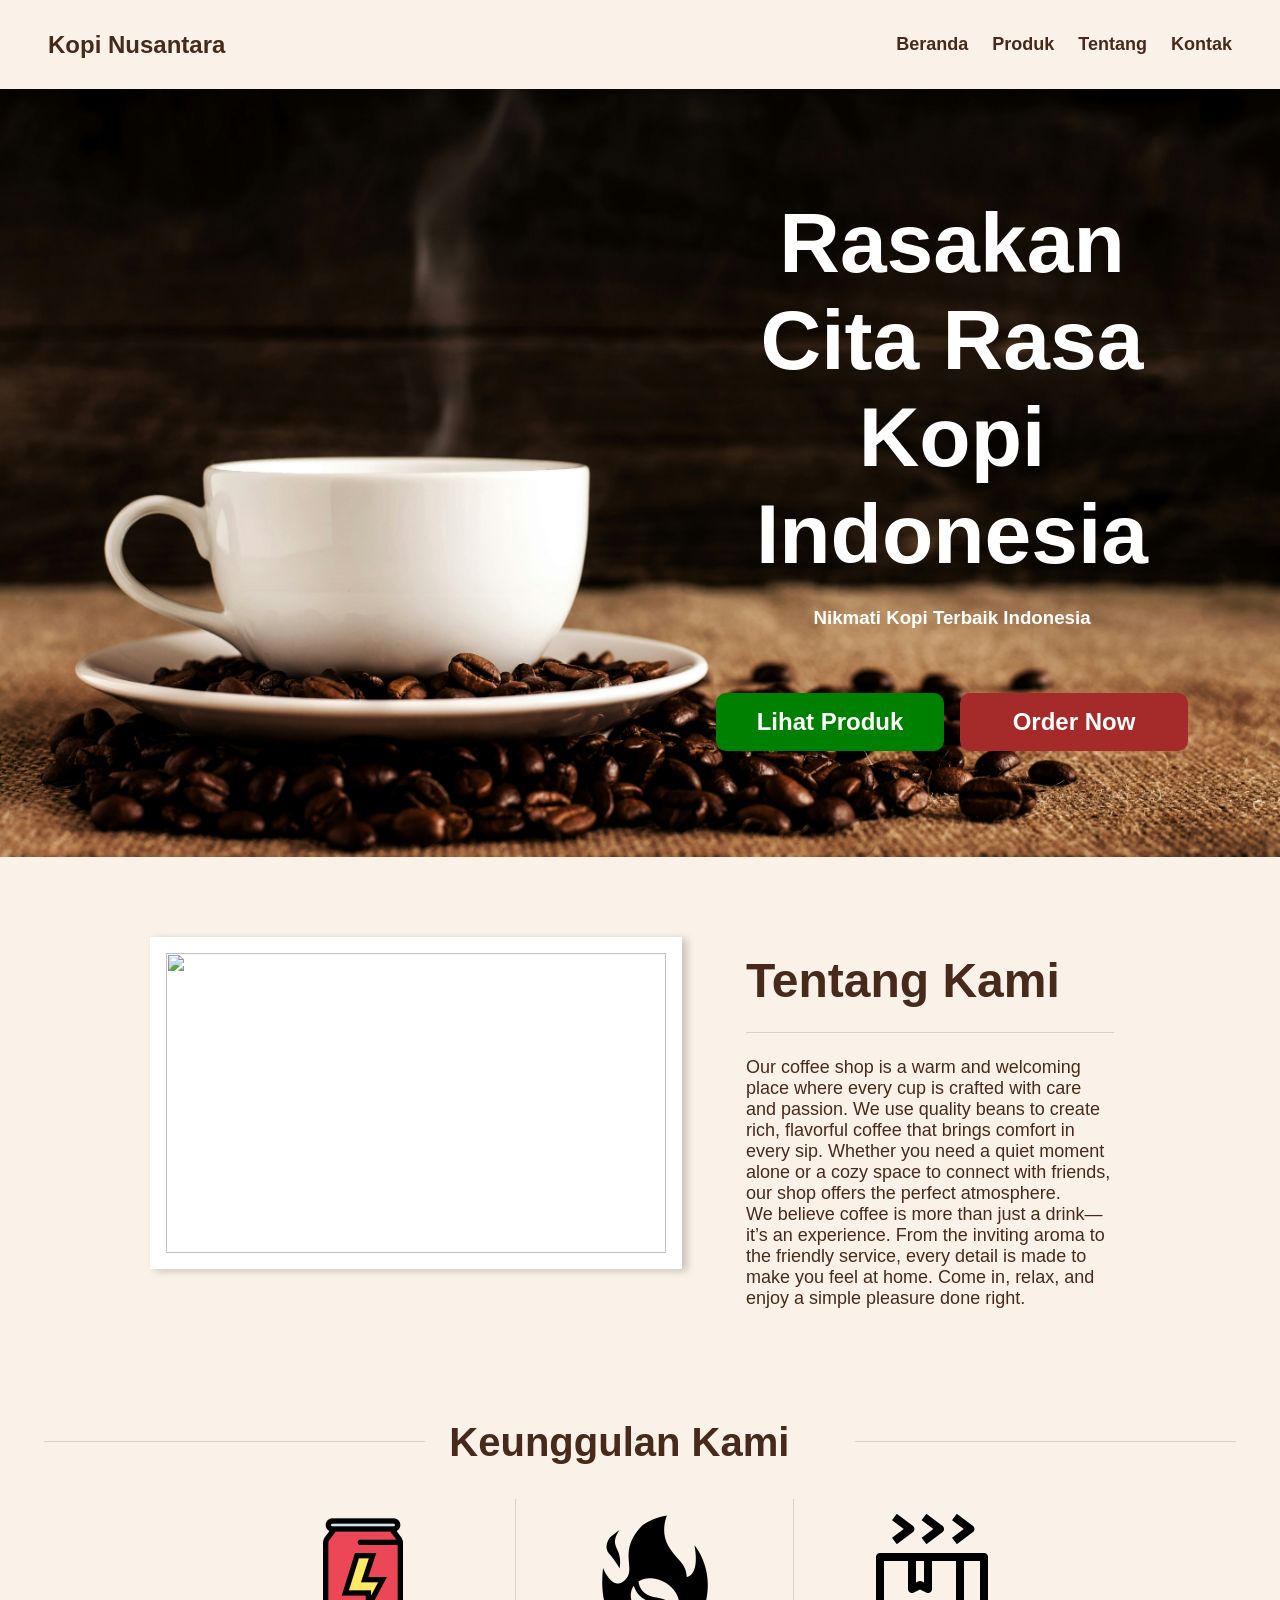
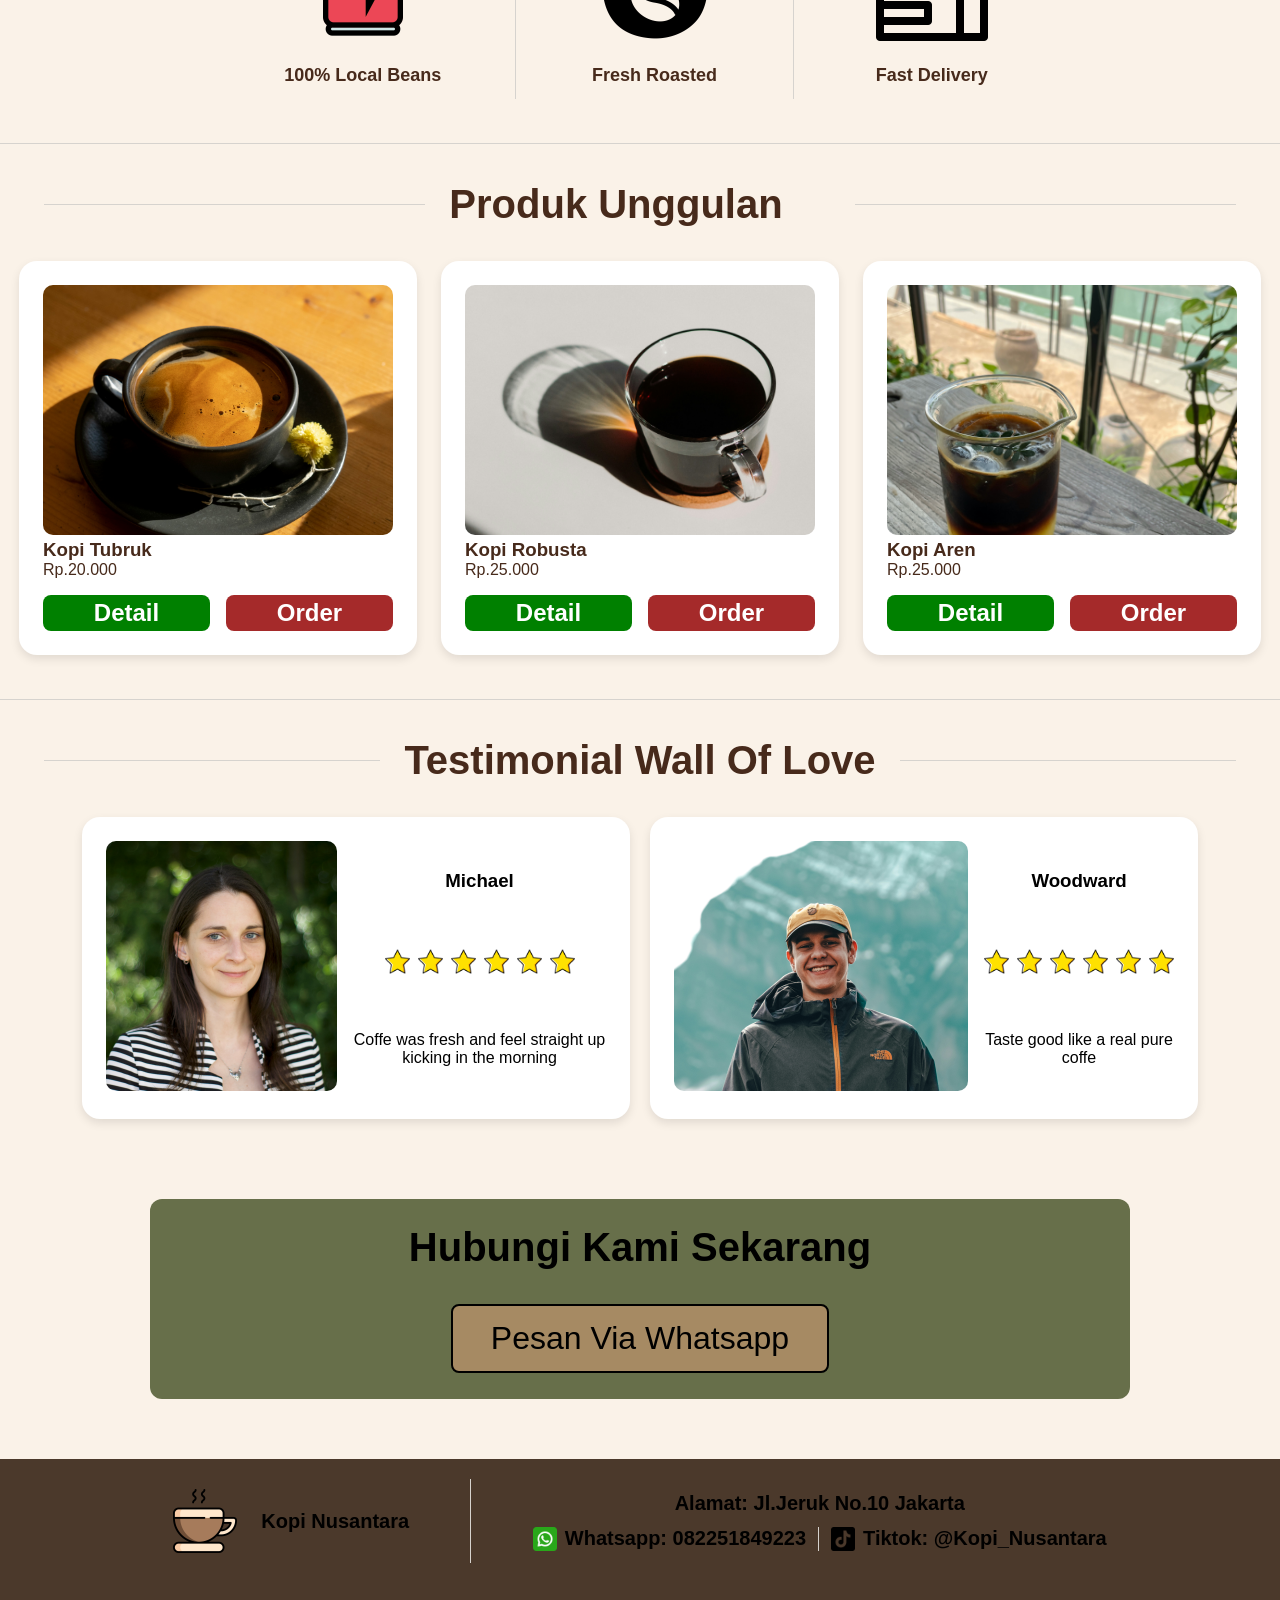
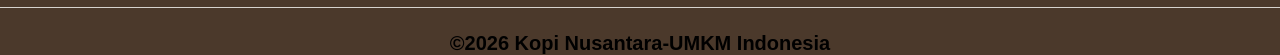
==== commit b766566c: "products page" ====
--- a/index.html
+++ b/index.html
@@ -6,6 +6,7 @@
     <meta name="viewport" content="width=device-width, initial-scale=1.0">
     <title>Kopi Nusantara</title>
     <link rel="stylesheet" href="styles.css">
+    <link rel="icon" type="image/x-icon" href="assets/coffe-icon.png">
 </head>
 
 <body>
--- a/styles.css
+++ b/styles.css
@@ -99,6 +99,27 @@
 .hero-content h3 {
     font-family: Arial, Helvetica, sans-serif;
     text-align: center;
+}
+
+.page-header {
+     color: #472a1b ;
+    padding: 60px 24px;
+    z-index: 10;
+    display: flex;
+    flex-direction: column;
+    justify-content: space-between;
+    gap: 28px;
+
+}
+
+.page-header h2,
+.page-header h3 {
+     font-family: Arial, Helvetica, sans-serif;
+    text-align: center;
+}
+
+.page-header h2 {
+     font-size: 44px;
 
 }
 
@@ -211,7 +232,7 @@
     align-items: center;
     padding: 12px 44px;
     gap: 24px;
-    text-wrap: nowrap ;
+    text-wrap: nowrap;
 
 }
 
@@ -304,11 +325,12 @@
 }
 
 .product-container {
-    display: flex;
+    display: grid;
     align-items: center;
     gap: 24px;
-    justify-content: center;
+    justify-content: center ;
     padding: 20px;
+  grid-template-columns: auto auto auto;
 }
 
 .product-content {
@@ -374,12 +396,12 @@
 /* headline section */
 
 .headline {
-    display:flex;
+    display: flex;
     width: 100%;
     height: 200px;
     padding: 20px 0;
     margin: 40px 0px;
-box-sizing: content-box;
+    box-sizing: content-box;
 }
 
 .headline-content {
@@ -411,16 +433,16 @@
     background-color: #a68a63;
     text-decoration: none;
     display: flex;
-   justify-content: center;
-   align-items: center;
-   border: 2px solid black;
-   width: fit-content;
- border-radius: 8px;
- 
+    justify-content: center;
+    align-items: center;
+    border: 2px solid black;
+    width: fit-content;
+    border-radius: 8px;
+
 }
 
 .button1:hover {
-background-color: #eeb05a;
+    background-color: #eeb05a;
 }
 
 /* footer section */
@@ -431,7 +453,7 @@
 }
 
 .footer-content {
- position: relative;
+    position: relative;
     display: flex;
     gap: 16px;
     align-items: center;
@@ -446,21 +468,21 @@
 .coffe-label {
     display: flex;
     align-items: center;
-     text-wrap: nowrap ;
-     gap: 24px;
+    text-wrap: nowrap;
+    gap: 24px;
 }
 
 .footer-contact {
     display: flex;
     flex-direction: column;
     gap: 12px;
-   
+
 }
 
 .social-media {
     display: flex;
     gap: 12px;
-    
+
 }
 
 .coffe-label-divider {
@@ -476,14 +498,15 @@
     background-color: #d6d3ce;
 }
 
-.whatsapp, .tiktok {
+.whatsapp,
+.tiktok {
     display: flex;
     align-items: center;
     gap: 8px;
 }
 
 .copyright {
-    display:flex;
+    display: flex;
     align-items: center;
     justify-content: center;
 }
@@ -494,7 +517,7 @@
 }
 
 .whatsapp-icon {
-    
+
     width: 24px;
     height: auto;
 }
